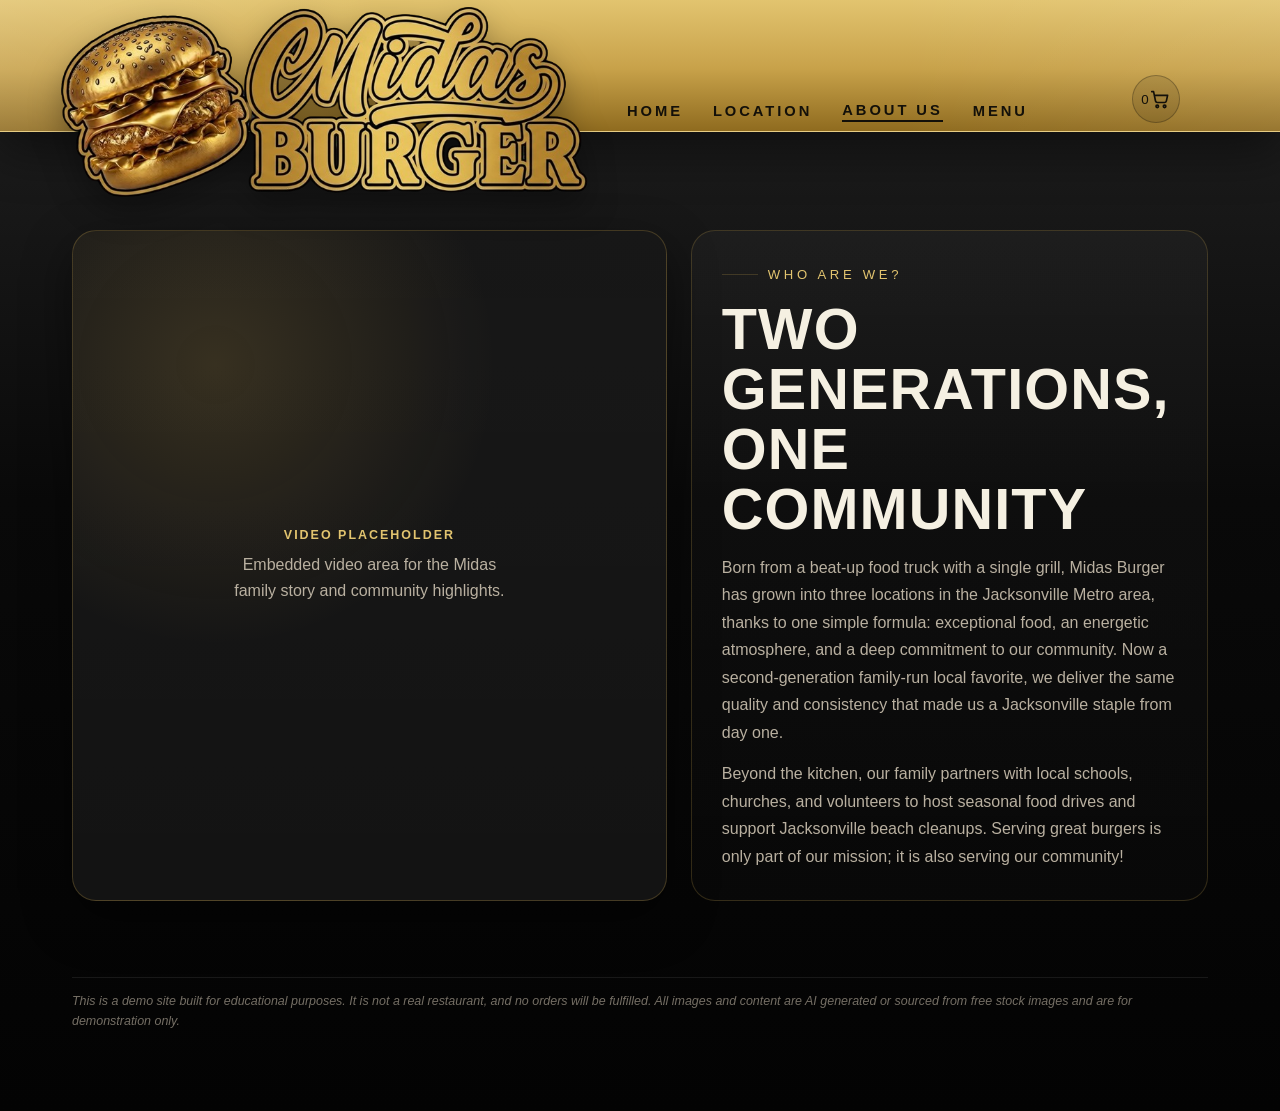
==== about.html @ 72d15412 "Add About page and split page-specific styles Created a new `about.html` page with dedicated `css/ab" ====
<!doctype html>
<html lang="en">
  <head>
    <meta charset="UTF-8" />
    <meta name="viewport" content="width=device-width, initial-scale=1.0" />
    <title>Midas Burger</title>
    <link rel="stylesheet" href="./css/styles.css" />
    <link rel="stylesheet" href="./css/about.css" />
    <script src="./js/main.js" defer></script>
  </head>
  <body>
    <div class="container">
      <header class="top-bar">
        <div class="top-bar-contents">
          <div class="logo-container">
            <a class="logo-link" href="./index.html" aria-label="Midas home">
              <img src="./assets/images/logo.png" alt="Midas logo" />
            </a>
          </div>

          <div class="nav-container" aria-label="Primary navigation">
            <button
              class="nav-hamburger-toggle"
              type="button"
              aria-expanded="false"
              aria-controls="primary-navigation"
              aria-label="Open navigation menu"
            >
              <span></span>
              <span></span>
              <span></span>
            </button>
            <nav class="nav" id="primary-navigation">
              <a href="./index.html">home</a>
              <a href="./locations.html">location</a>
              <a class="is-active" href="./about.html">about us</a>
              <a href="#menu">menu</a>
            </nav>
          </div>

          <button class="cart-button" type="button" aria-label="Shopping cart">
            <span class="cart-count">0</span>
            <svg
              viewBox="0 0 24 24"
              fill="none"
              stroke-width="1.8"
              stroke-linecap="round"
              stroke-linejoin="round"
              aria-hidden="true"
            >
              <circle cx="9" cy="20" r="1.4"></circle>
              <circle cx="17" cy="20" r="1.4"></circle>
              <path
                d="M3 4h2l2.1 10.2a2 2 0 0 0 2 1.6h7.8a2 2 0 0 0 2-1.5l1.4-6.3H7.1"
              ></path>
            </svg>
          </button>
        </div>
      </header>

      <main id="about">
        <section class="about-content">
          <div class="about-layout">
            <div
              class="about-video"
              aria-label="Restaurant story video placeholder"
            >
              <div class="about-video-frame">
                <div class="about-video-label">Video Placeholder</div>
                <p>
                  Embedded video area for the Midas family story and community
                  highlights.
                </p>
              </div>
            </div>

            <div class="about-us">
              <div class="eyebrow">Who are we?</div>
              <h1>Two Generations, One Community</h1>
              <p>
                Born from a beat-up food truck with a single grill, Midas Burger
                has grown into three locations in the Jacksonville Metro area,
                thanks to one simple formula: exceptional food, an energetic
                atmosphere, and a deep commitment to our community. Now a
                second-generation family-run local favorite, we deliver the same
                quality and consistency that made us a Jacksonville staple from
                day one.
              </p>
              <p>
                Beyond the kitchen, our family partners with local schools,
                churches, and volunteers to host seasonal food drives and
                support Jacksonville beach cleanups. Serving great burgers is
                only part of our mission; it is also serving our community!
              </p>
            </div>
          </div>
        </section>

        <section id="disclaimer" class="disclaimer">
          <p>
            This is a demo site built for educational purposes. It is not a real
            restaurant, and no orders will be fulfilled. All images and content
            are AI generated or sourced from free stock images and are for
            demonstration only.
          </p>
        </section>
      </main>
    </div>

    <script></script>
  </body>
</html>
---- css/styles.css ----
:root {
  --bg: #070707;
  --bg-elevated: #101010;
  --gold: #c8a24a;
  --gold-soft: #e2c46f;
  --gold-deep: #8f6b1f;
  --text: #f5f0e2;
  --muted: #b9b0a0;
  --line: rgba(200, 162, 74, 0.22);
  --shadow: 0 18px 50px rgba(0, 0, 0, 0.45);
  --max-width: 1180px;
}

* {
  box-sizing: border-box;
}

body {
  margin: 0;
  min-height: 100vh;
  background: linear-gradient(180deg, #222222 0%, #090909 45%, #030303 100%);
  color: var(--text);
  font-family: Arial, Helvetica, sans-serif;
  overflow-x: hidden;
}

a {
  color: inherit;
  text-decoration: none;
}

.container {
  width: 100%;
  min-height: 100vh;
}

.top-bar {
  position: relative;
  z-index: 10;
  height: 132px;
  background: linear-gradient(
    180deg,
    var(--gold-soft) 0%,
    var(--gold) 52%,
    var(--gold-deep) 100%
  );
  box-shadow: var(--shadow);
  border-bottom: 1px solid rgba(255, 255, 255, 0.14);
}

.top-bar::before {
  content: "";
  position: absolute;
  inset: 0;
  background: linear-gradient(
    90deg,
    rgba(255, 255, 255, 0.12),
    transparent 30%,
    transparent 70%,
    rgba(255, 255, 255, 0.08)
  );
  pointer-events: none;
}

.top-bar-contents {
  display: flex;
  position: relative;
  max-width: var(--max-width);
  height: 100%;
  margin: 0 auto;
  padding: 0 50px 0 2px;
  align-items: flex-end;
  justify-content: space-between;
}

.nav-hamburger-toggle {
  display: none;
  width: 55px;
  height: 55px;
  border: 1px solid rgba(7, 7, 7, 0.45);
  border-radius: 999px;
  background: rgba(7, 7, 7, 0.1);
  color: rgba(7, 7, 7, 0.92);
  cursor: pointer;
  align-items: center;
  justify-content: center;
  gap: 4px;
  flex-direction: column;
  flex: 0 0 auto;
}

.nav-hamburger-toggle span {
  display: block;
  width: 18px;
  height: 2px;
  border-radius: 999px;
  background: currentColor;
  transition:
    transform 160ms ease,
    opacity 160ms ease;
}

.nav {
  display: flex;
  flex-wrap: wrap;
  padding-bottom: 8px;
  gap: 18px 30px;
  align-items: center;
  font-size: 0.92rem;
  text-transform: uppercase;
  letter-spacing: 0.2em;
  font-weight: 700;
  color: rgba(7, 7, 7, 0.92);
}

.nav a {
  position: relative;
  left: 20px;
  padding-bottom: 4px;
  transition:
    color 160ms ease,
    transform 160ms ease;
}

.nav a::after {
  content: "";
  position: absolute;
  left: 0;
  bottom: 0;
  width: 100%;
  height: 2px;
  background: rgba(7, 7, 7, 0.92);
  transform: scaleX(0);
  transform-origin: left;
  transition: transform 160ms ease;
}

.nav a:hover,
.nav a:focus-visible,
.nav a.is-active {
  transform: translateY(-1px);
}

.nav a:hover::after,
.nav a:focus-visible::after,
.nav a.is-active::after {
  transform: scaleX(1);
}

.logo-container {
  position: relative;
  display: flex;
  align-items: flex-start;
  justify-content: flex-end;
  min-width: 200px;
  flex: 0 0 auto;
}

.logo-link {
  position: relative;
  top: 65px;
  /* width: 555px; */
  width: clamp(450px, 45vw, 555px);
  transform: translateY(20px);
  filter: drop-shadow(0 14px 16px rgba(0, 0, 0, 0.32));
  transition:
    transform 180ms ease,
    filter 180ms ease;
  pointer-events: auto;
}

.logo-link:hover {
  transform: translateY(24px) scale(1.01);
  filter: drop-shadow(0 18px 20px rgba(0, 0, 0, 0.38));
}

.logo-link img {
  display: block;
  width: 100%;
  height: auto;
  object-fit: contain;
}

.cart-button {
  position: relative;
  z-index: 1;
  margin-left: auto;
  margin-bottom: 8px;
  width: 48px;
  height: 48px;
  display: inline-flex;
  align-items: center;
  justify-content: center;
  border: 1px solid rgba(7, 7, 7, 0.26);
  border-radius: 999px;
  background: rgba(7, 7, 7, 0.1);
  color: rgba(7, 7, 7, 0.92);
  cursor: pointer;
  transition:
    transform 160ms ease,
    background-color 160ms ease,
    color 160ms ease;
}

.cart-button:hover,
.cart-button:focus-visible {
  transform: translateY(-2px);
  background: rgba(7, 7, 7, 0.16);
  color: #000;
}

.cart-button svg {
  width: 22px;
  height: 22px;
  stroke: currentColor;
}

main {
  max-width: var(--max-width);
  margin: 0 auto;
  padding: 56px 22px 80px;
}

.eyebrow {
  display: inline-flex;
  align-items: center;
  gap: 10px;
  color: var(--gold-soft);
  font-size: 0.82rem;
  letter-spacing: 0.28em;
  text-transform: uppercase;
  margin-bottom: 18px;
}

.eyebrow::before {
  content: "";
  width: 36px;
  height: 1px;
  background: var(--line);
}

h1 {
  margin: 0;
  font-size: clamp(3rem, 7vw, 5.5rem);
  line-height: 0.95;
  letter-spacing: 0.02em;
  text-transform: uppercase;
}

.disclaimer {
  margin-top: 22px;
  padding-top: 14px;
  border-top: 1px solid rgba(255, 255, 255, 0.08);
}

.disclaimer p {
  margin: 0;
  font-size: 0.78rem;
  font-style: italic;
  line-height: 1.55;
  color: rgba(185, 176, 160, 0.62);
}

@media (max-width: 980px) {
  .top-bar-contents {
    padding-right: 5px;
  }

  .logo-link {
    top: -20px;
    /* right: 20px; */
    width: clamp(200px, 30vw, 400px);
    filter: none;
  }
}

@media (max-width: 720px) {
  .top-bar {
    height: 80px;
  }

  .top-bar-contents {
    flex-wrap: nowrap;
    align-items: center;
    padding-bottom: 0;
    position: relative;
  }

  .nav-container {
    margin-right: auto;
    padding: 0;
    position: relative;
    z-index: 2;
  }

  .nav {
    display: none;
    position: absolute;
    top: calc(100% + 14px);
    left: 0;
    min-width: 180px;
    padding: 16px 18px;
    border-radius: 18px;
    background: linear-gradient(
      180deg,
      var(--gold-soft),
      var(--gold) 55%,
      var(--gold-deep)
    );
    box-shadow: var(--shadow);
    flex-direction: column;
    align-items: flex-start;
    gap: 14px;
    z-index: 20;
  }

  header.top-bar.menu-open .nav {
    display: flex;
  }

  .nav a {
    width: 100%;
  }

  .nav-hamburger-toggle {
    display: inline-flex;
    order: 2;
  }

  header.top-bar.menu-open .nav-hamburger-toggle span:nth-child(1) {
    transform: translateY(6px) rotate(45deg);
  }

  header.top-bar.menu-open .nav-hamburger-toggle span:nth-child(2) {
    opacity: 0;
  }

  header.top-bar.menu-open .nav-hamburger-toggle span:nth-child(3) {
    transform: translateY(-6px) rotate(-45deg);
  }

  .logo-container {
    position: absolute;
    left: 50%;
    right: auto;
    transform: translateX(-50%);
    min-width: 0;
    width: auto;
    align-items: center;
    justify-content: center;
    z-index: 1;
  }

  .logo-link {
    top: 0;
    width: clamp(140px, 42vw, 200px);
    transform: none;
    filter: none;
  }

  .logo-link:hover {
    transform: none;
    filter: none;
    cursor: auto;
  }

  .cart-button {
    order: 2;
    margin: 0 10px 0 20px;
    transition: none;
  }

  .cart-button:hover,
  .cart-button:focus-visible {
    transform: none;
    background: rgba(7, 7, 7, 0.1);
    color: rgba(7, 7, 7, 0.92);
  }

  main {
    padding-top: 42px;
  }
}
---- css/about.css ----
.about-content {
  display: grid;
  grid-template-columns: repeat(12, minmax(0, 1fr));
  align-items: center;
  gap: 28px;
  padding: 42px 0 54px;
}

.about-layout {
  grid-column: 1 / -1;
  width: 100%;
  display: grid;
  grid-template-columns: minmax(0, 1.15fr) minmax(0, 1fr);
  gap: 24px;
  align-items: stretch;
}

.about-video {
  min-height: 420px;
}

.about-video-frame {
  height: 100%;
  min-height: 420px;
  border-radius: 24px;
  border: 1px solid rgba(200, 162, 74, 0.26);
  background:
    linear-gradient(
      180deg,
      rgba(255, 255, 255, 0.03),
      rgba(255, 255, 255, 0.01)
    ),
    radial-gradient(
      circle at 24% 20%,
      rgba(200, 162, 74, 0.18),
      transparent 40%
    ),
    var(--bg-elevated);
  display: grid;
  place-content: center;
  place-items: center;
  text-align: center;
  padding: 26px;
  box-shadow: var(--shadow);
}

.about-video-label {
  text-transform: uppercase;
  letter-spacing: 0.16em;
  font-size: 0.78rem;
  font-weight: 700;
  color: var(--gold-soft);
  margin-bottom: 10px;
}

.about-video-frame p {
  margin: 0;
  max-width: 32ch;
  color: var(--muted);
  line-height: 1.6;
}

.about-us {
  border: 1px solid var(--line);
  border-radius: 24px;
  padding: 30px;
  background: linear-gradient(
    180deg,
    rgba(255, 255, 255, 0.03),
    rgba(255, 255, 255, 0.015)
  );
}

.about-us h1 {
  margin: 0 0 14px;
  font-size: clamp(2rem, 4.6vw, 3.6rem);
  line-height: 1.04;
}

.about-us p {
  margin: 0;
  color: var(--muted);
  line-height: 1.72;
}

.about-us p + p {
  margin-top: 14px;
}

@media (max-width: 980px) {
  .about-layout {
    grid-template-columns: 1fr;
  }

  .about-video,
  .about-video-frame {
    min-height: 320px;
  }
}

@media (max-width: 720px) {
  .about-us {
    padding: 22px;
  }

  .about-video-frame {
    border-radius: 18px;
  }
}
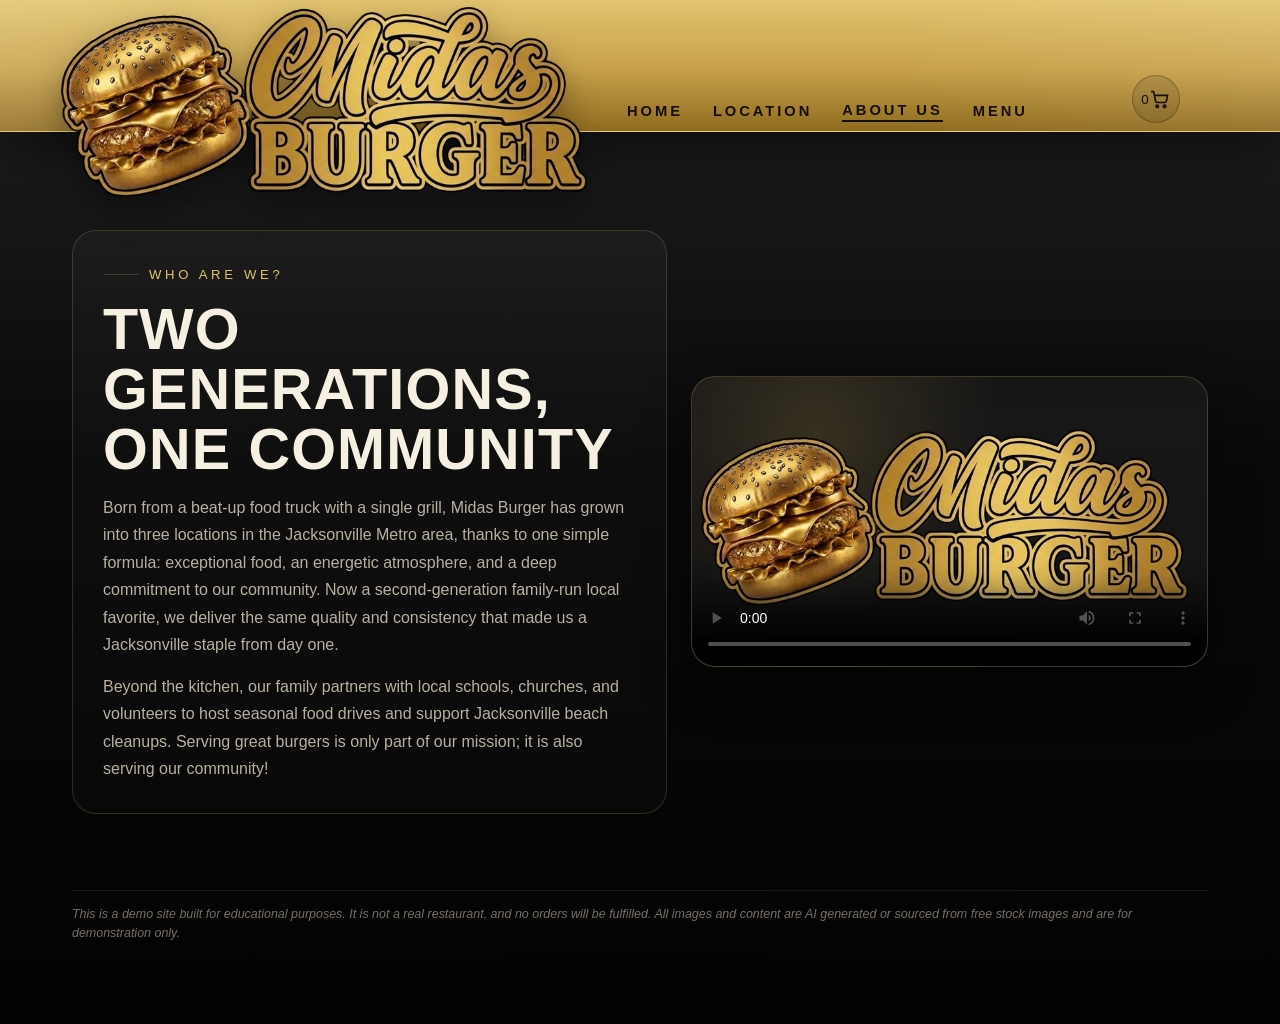
==== commit b1419d47: "Add promo video and new menu item Embed the Midas Burger promo video on the About page, update its l" ====
--- a/about.html
+++ b/about.html
@@ -7,6 +7,7 @@
     <link rel="stylesheet" href="./css/styles.css" />
     <link rel="stylesheet" href="./css/about.css" />
     <script src="./js/main.js" defer></script>
+    <script src="./js/cart.js" defer></script>
   </head>
   <body>
     <div class="container">
@@ -34,7 +35,7 @@
               <a href="./index.html">home</a>
               <a href="./locations.html">location</a>
               <a class="is-active" href="./about.html">about us</a>
-              <a href="#menu">menu</a>
+              <a href="./menu.html">menu</a>
             </nav>
           </div>
 
@@ -61,19 +62,6 @@
       <main id="about">
         <section class="about-content">
           <div class="about-layout">
-            <div
-              class="about-video"
-              aria-label="Restaurant story video placeholder"
-            >
-              <div class="about-video-frame">
-                <div class="about-video-label">Video Placeholder</div>
-                <p>
-                  Embedded video area for the Midas family story and community
-                  highlights.
-                </p>
-              </div>
-            </div>
-
             <div class="about-us">
               <div class="eyebrow">Who are we?</div>
               <h1>Two Generations, One Community</h1>
@@ -93,6 +81,22 @@
                 only part of our mission; it is also serving our community!
               </p>
             </div>
+
+            <div
+              class="about-video"
+              aria-label="Restaurant story video placeholder"
+            >
+              <div class="about-video-frame">
+                <video
+                  src="./assets/video/midas_burger_promo.mp4"
+                  controls
+                  autoplay
+                  playsinline
+                  poster="./assets/images/logo.png"
+                  preload="metadata"
+                ></video>
+              </div>
+            </div>
           </div>
         </section>
 
--- a/css/styles.css
+++ b/css/styles.css
@@ -213,6 +213,179 @@
   width: 22px;
   height: 22px;
   stroke: currentColor;
+}
+
+.cart {
+  position: absolute;
+  top: calc(100% + 10px);
+  right: 8px;
+  width: min(92vw, 380px);
+  max-height: 66vh;
+  overflow: auto;
+  border: 1px solid rgba(200, 162, 74, 0.22);
+  border-radius: 14px;
+  background: linear-gradient(
+    180deg,
+    rgba(16, 16, 16, 0.98),
+    rgba(7, 7, 7, 0.98)
+  );
+  box-shadow: 0 16px 40px rgba(0, 0, 0, 0.48);
+  padding: 10px;
+  display: none;
+  z-index: 50;
+}
+
+.cart.is-open {
+  display: block;
+}
+
+.cart-list {
+  list-style: none;
+  margin: 0;
+  padding: 0;
+  display: grid;
+  gap: 8px;
+}
+
+.cart-item {
+  display: grid;
+  grid-template-columns: 54px 1fr auto;
+  gap: 10px;
+  align-items: center;
+  border: 1px solid rgba(200, 162, 74, 0.16);
+  border-radius: 10px;
+  padding: 8px;
+  background: rgba(255, 255, 255, 0.02);
+}
+
+.cart-thumb {
+  width: 54px;
+  height: 54px;
+  border-radius: 8px;
+  object-fit: cover;
+  display: block;
+}
+
+.cart-item-details {
+  min-width: 0;
+  display: flex;
+  flex-wrap: wrap;
+  align-items: center;
+  column-gap: 8px;
+  row-gap: 4px;
+}
+
+.cart-item-name {
+  flex: 1 1 100%;
+  font-size: 0.9rem;
+  font-weight: 700;
+  line-height: 1.3;
+}
+
+.cart-item-quantity {
+  width: 45px;
+  min-height: 30px;
+  padding: 0 8px;
+  border-radius: 10px;
+  border: 1px solid rgba(200, 162, 74, 0.28);
+  background: rgba(16, 16, 16, 0.9);
+  color: var(--text);
+}
+
+.cart-item-remove {
+  min-height: 30px;
+  padding: 0 8px;
+  border-radius: 10px;
+  border: 1px solid rgba(200, 162, 74, 0.28);
+  background: rgba(16, 16, 16, 0.9);
+  color: var(--muted);
+  font-size: 0.72rem;
+  font-weight: 7600;
+  letter-spacing: 0.08em;
+  text-transform: uppercase;
+}
+
+.cart-item-total {
+  font-size: 0.86rem;
+  color: var(--gold-soft);
+  font-weight: 700;
+  white-space: nowrap;
+}
+
+.cart-footer {
+  margin-top: 10px;
+  border-top: 1px solid rgba(200, 162, 74, 0.2);
+  padding-top: 10px;
+  display: flex;
+  align-items: center;
+  justify-content: space-between;
+  gap: 10px;
+}
+
+.cart-total {
+  font-weight: 700;
+  color: var(--gold-soft);
+}
+
+.cart-actions {
+  display: inline-flex;
+  align-items: center;
+  gap: 8px;
+}
+
+.cart-clear-button {
+  min-height: 34px;
+  padding: 0 12px;
+  border-radius: 999px;
+  border: 1px solid rgba(200, 162, 74, 0.25);
+  background: rgba(255, 255, 255, 0.02);
+  color: var(--muted);
+  font-size: 0.72rem;
+  font-weight: 700;
+  letter-spacing: 0.08em;
+  text-transform: uppercase;
+  cursor: pointer;
+}
+
+.cart-clear-button:hover,
+.cart-clear-button:focus-visible {
+  border-color: rgba(226, 196, 111, 0.55);
+  color: var(--gold-soft);
+}
+
+.cart-clear-button.is-disabled {
+  opacity: 0.5;
+  pointer-events: none;
+}
+
+.cart-checkout-button {
+  min-height: 34px;
+  padding: 0 12px;
+  border-radius: 999px;
+  border: 1px solid rgba(200, 162, 74, 0.35);
+  background: linear-gradient(
+    180deg,
+    rgba(200, 162, 74, 0.95),
+    rgba(143, 107, 31, 0.95)
+  );
+  color: #111;
+  font-size: 0.74rem;
+  font-weight: 700;
+  letter-spacing: 0.08em;
+  text-transform: uppercase;
+  display: inline-flex;
+  align-items: center;
+}
+
+.cart-checkout-button.is-disabled {
+  opacity: 0.5;
+  pointer-events: none;
+}
+
+.cart-empty {
+  color: var(--muted);
+  font-size: 0.88rem;
+  padding: 4px 2px;
 }
 
 main {
@@ -377,6 +550,11 @@
     color: rgba(7, 7, 7, 0.92);
   }
 
+  .cart {
+    right: 4px;
+    width: min(94vw, 360px);
+  }
+
   main {
     padding-top: 42px;
   }
--- a/css/about.css
+++ b/css/about.css
@@ -16,12 +16,16 @@
 }
 
 .about-video {
-  min-height: 420px;
+  min-height: auto;
+  display: flex;
+  align-items: center;
+  justify-content: center;
 }
 
 .about-video-frame {
-  height: 100%;
-  min-height: 420px;
+  width: min(100%, 560px);
+  aspect-ratio: 16 / 9;
+  min-height: 0;
   border-radius: 24px;
   border: 1px solid rgba(200, 162, 74, 0.26);
   background:
@@ -36,12 +40,20 @@
       transparent 40%
     ),
     var(--bg-elevated);
-  display: grid;
-  place-content: center;
-  place-items: center;
-  text-align: center;
-  padding: 26px;
+  display: flex;
+  align-items: center;
+  justify-content: center;
+  overflow: hidden;
+  padding: 0;
   box-shadow: var(--shadow);
+}
+
+.about-video-frame video {
+  width: 100%;
+  height: 100%;
+  object-fit: auto;
+  display: block;
+  border-radius: inherit;
 }
 
 .about-video-label {
@@ -92,9 +104,12 @@
     grid-template-columns: 1fr;
   }
 
-  .about-video,
+  .about-video {
+    width: 100%;
+  }
+
   .about-video-frame {
-    min-height: 320px;
+    width: min(100%, 640px);
   }
 }
 
@@ -105,5 +120,6 @@
 
   .about-video-frame {
     border-radius: 18px;
+    width: 100%;
   }
 }
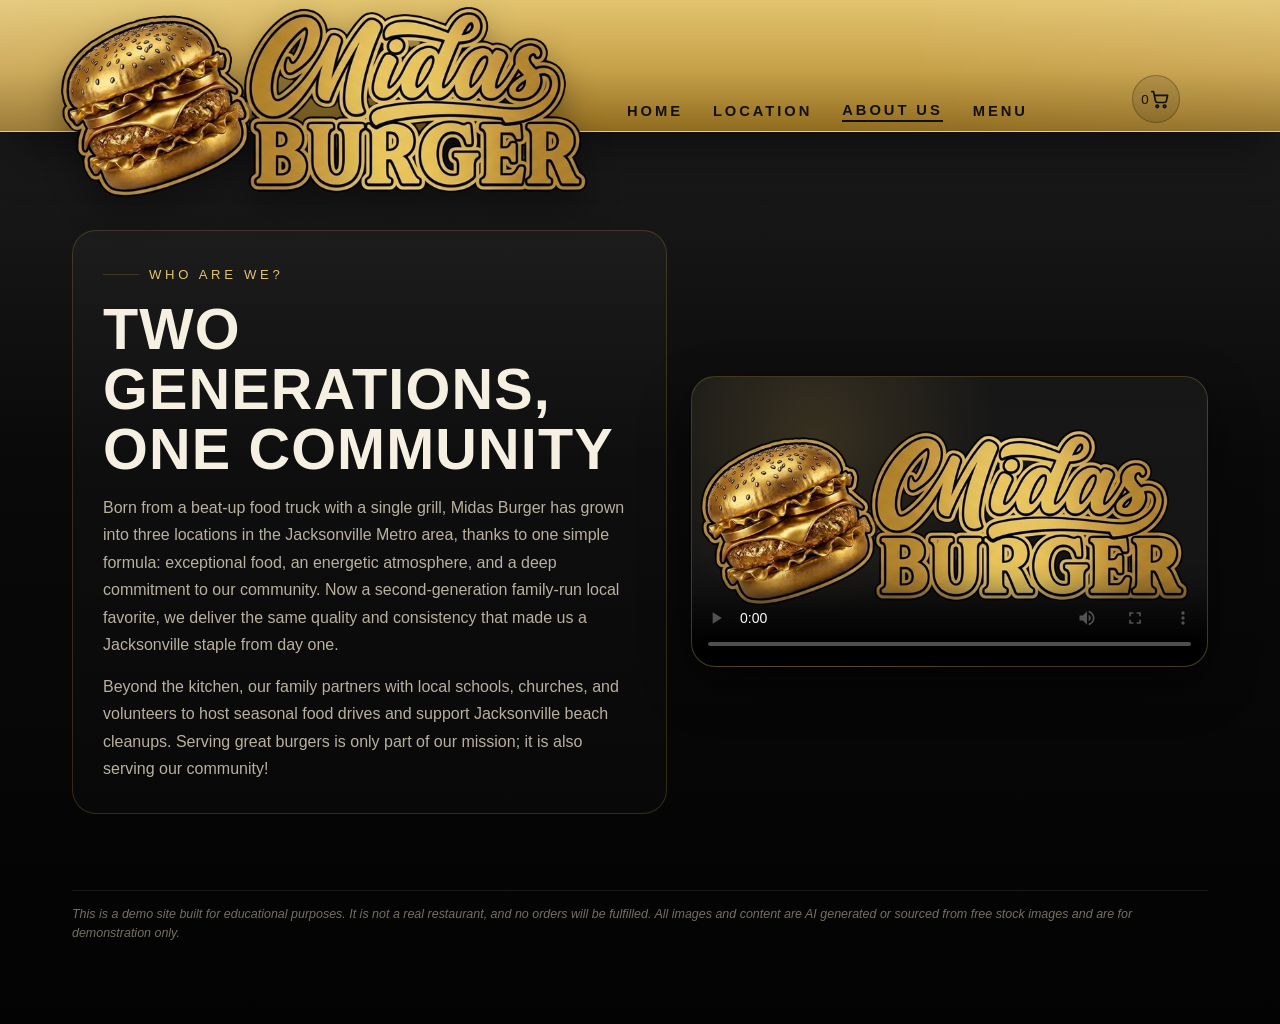
==== commit 06e258c5: "Add Docker deployment and SEO metadata Containerized the project with an Nginx web server and config" ====
--- a/about.html
+++ b/about.html
@@ -3,7 +3,26 @@
   <head>
     <meta charset="UTF-8" />
     <meta name="viewport" content="width=device-width, initial-scale=1.0" />
-    <title>Midas Burger</title>
+    <title>Midas Burger | About Us</title>
+    <meta
+      name="description"
+      content="Learn the Midas Burger story, from our original food truck beginnings to a family run burger chain focused on quality, hospitality, and community support. (This is a demo site for educational purposes.)"
+    />
+    <meta name="robots" content="index, follow" />
+    <meta property="og:type" content="website" />
+    <meta property="og:title" content="Midas Burger | About Us" />
+    <meta
+      property="og:description"
+      content="Learn the Midas Burger story, from our original food truck beginnings to a family run burger chain focused on quality, hospitality, and community support. (This is a demo site for educational purposes.)"
+    />
+    <meta
+      property="og:url"
+      content="https://midas-burger.alangeorge.dev/about.html"
+    />
+    <meta
+      property="og:image"
+      content="https://midas-burger.alangeorge.dev/assets/images/logo.png"
+    />
     <link rel="stylesheet" href="./css/styles.css" />
     <link rel="stylesheet" href="./css/about.css" />
     <script src="./js/main.js" defer></script>
